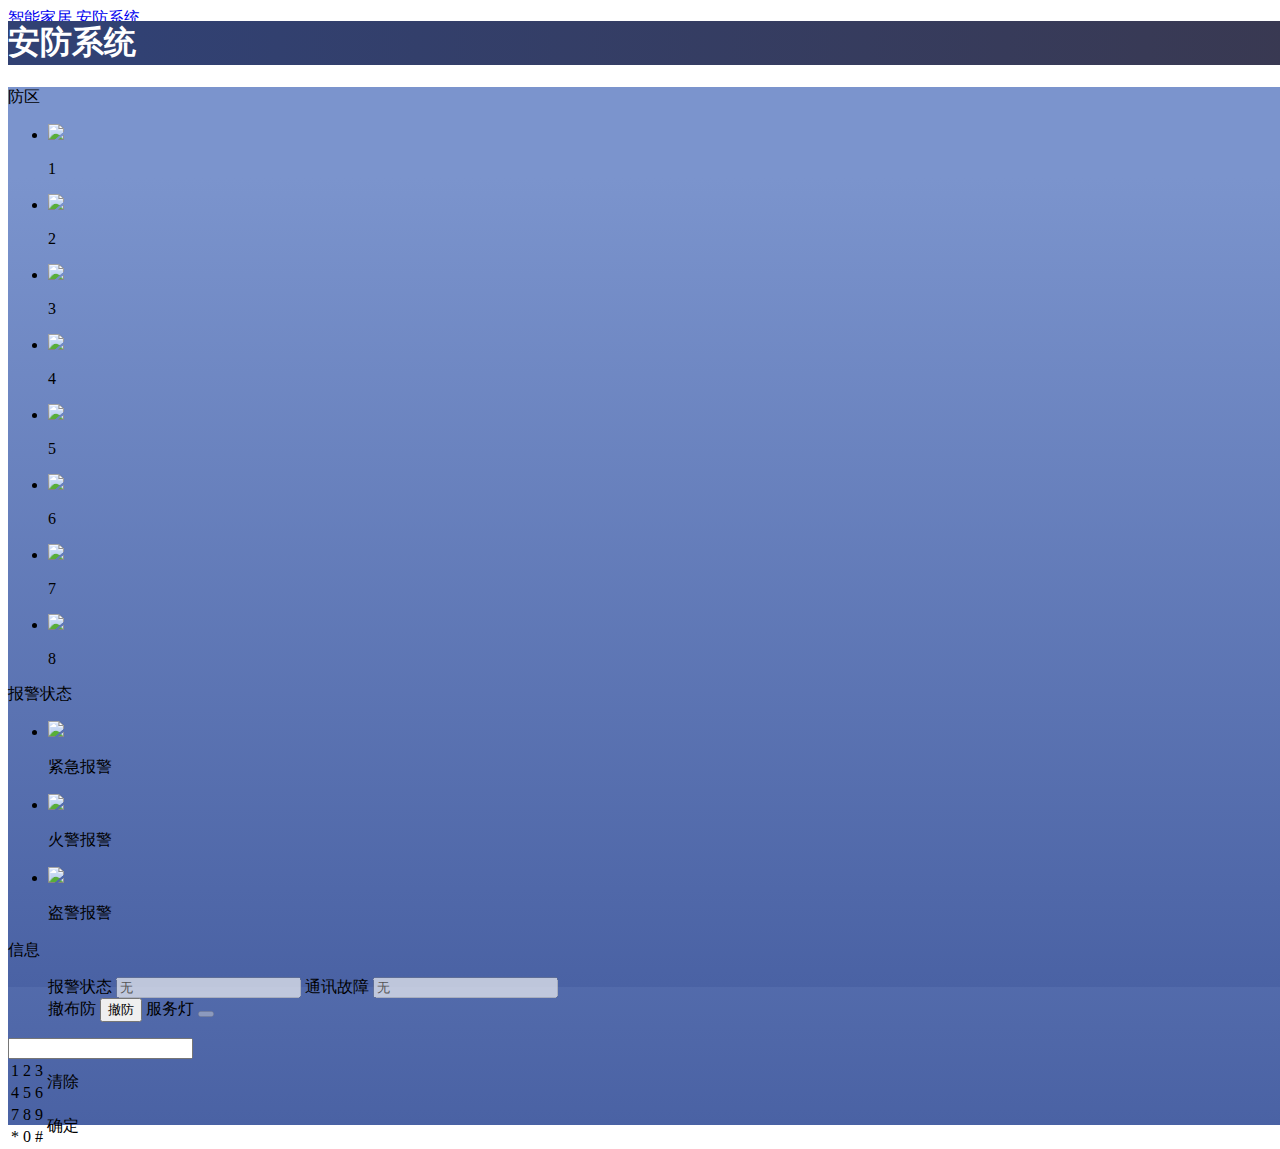
==== index.html @ ba23444b "更新插座 空调初始 home页面滑动" ====
<!DOCTYPE html>
<html>
<head>
    <meta charset="utf-8">
    <meta name="viewport" content="width=device-width,initial-scale=1,minimum-scale=1,maximum-scale=1,user-scalable=no" />
    <title>首页</title>
    <script src="./js/mui.min.js"></script>
	<script src="./js/rem.js"></script>
    <link href="./css/mui.min.css" rel="stylesheet"/>
	<link href="./css/home.css" rel="stylesheet"/>
	<link href="./css/smart.css" rel="stylesheet"/>
	<script src="./js/iconfont.js"></script>
	<script src="./js/jquery-3.4.1.js"></script>
	<script src="./js/Control.js"></script>
	<script src="./js/websocket.js"></script>
	<script src="./js/Receivesmart.js"></script>
	<script src="./js/Send.js"></script>
	<style>
		*{
			touch-action: none; 
		}
		#contain1,#contain2{
			position: absolute;
			width: 100%;
			top:0px;
			bottom: 50px;
		}
	</style>
</head>
<body>
	<div id="contain1" class="mui-control-content mui-active">
	<header class="mui-bar mui-bar-nav">
	    <h1 class="mui-title" style="color: #FFFFFF">智能家居</h1>
	</header>
	<div class="mui-content">
		<ul class="mui-table-view mui-grid-view mui-grid-9" style="background-color:transparent;">
		<li class="mui-table-view-cell mui-media mui-col-xs-4 mui-col-sm-3"  style="border-color:transparent;">
			<a href="./pages/page1.html">
				<span class="mui-icon" >
					<svg class="icon" aria-hidden="true">
						<use xlink:href="#icon-deng"></use>
					</svg>
				</span>
				<div class="mui-media-body">灯</div>
			</a>
		</li>
		<li class="mui-table-view-cell mui-media mui-col-xs-4 mui-col-sm-3">
			<a href="./pages/page2.html">
				<span class="mui-icon" >
					<svg class="icon" aria-hidden="true">
						<use xlink:href="#icon-iconlight02"></use>
					</svg>
				</span>
				<!-- <span class="mui-badge mui-badge-red">5</span> -->
				</span>
				<div class="mui-media-body" >RGB</div>
			</a>
		</li>
		<li class="mui-table-view-cell mui-media mui-col-xs-4 mui-col-sm-3">
			<a href="./pages/page3.html">
				<span class="mui-icon" >
					<svg class="icon" aria-hidden="true">
						<use xlink:href="#icon-plc"></use>
					</svg>
				</span>
				<div class="mui-media-body" >PLC</div>
			</a>
		</li>
		<li class="mui-table-view-cell mui-media mui-col-xs-4 mui-col-sm-3">
			<a href="./pages/page4.html">
				<span class="mui-icon" >
					<svg class="icon" aria-hidden="true">
						<use xlink:href="#icon-kongtiao"></use>
					</svg>
				</span>
				<div class="mui-media-body">空调</div>
			</a>
		</li>
		<li class="mui-table-view-cell mui-media mui-col-xs-4 mui-col-sm-3">
			<a href="./pages/page5.html">
				<span class="mui-icon" >
					<svg class="icon" aria-hidden="true">
						<use xlink:href="#icon-dianshi"></use>
					</svg>
				</span>
				<div class="mui-media-body" >电视</div>
			</a>
		</li>
		<li class="mui-table-view-cell mui-media mui-col-xs-4 mui-col-sm-3">
			<a href="./pages/page6.html">
				<span class="mui-icon" >
					<svg class="icon" aria-hidden="true">
						<use xlink:href="#icon-chuanglian-copy"></use>
					</svg>
				</span>
				<div class="mui-media-body">窗帘</div>
			</a>
		</li>
		<li class="mui-table-view-cell mui-media mui-col-xs-4 mui-col-sm-3">
			<a href="./pages/page7.html">
				<span class="mui-icon" >
					<svg class="icon" aria-hidden="true">
						<use xlink:href="#icon-chuanghu"></use>
					</svg>
				</span>
				<div class="mui-media-body" >窗户</div>
			</a>
		</li>
		<li class="mui-table-view-cell mui-media mui-col-xs-4 mui-col-sm-3">
			<a href="./pages/page8.html">
				<span class="mui-icon" >
					<svg class="icon" aria-hidden="true">
						<use xlink:href="#icon-accessControl"></use>
					</svg>
				</span>
				<div class="mui-media-body" >门禁</div>
			</a>
		</li>
		<li class="mui-table-view-cell mui-media mui-col-xs-4 mui-col-sm-3">
			<a href="./pages/page9.html">
				<span class="mui-icon" >
					<svg class="icon" aria-hidden="true">
						<use xlink:href="#icon-shuibiao"></use>
					</svg>
				</span>
				<div class="mui-media-body" >水表</div>
			</a>
		</li>
		<li class="mui-table-view-cell mui-media mui-col-xs-4 mui-col-sm-3">
			<a href="./pages/page10.html">
				<span class="mui-icon" >
					<svg class="icon" aria-hidden="true">
						<use xlink:href="#icon-dianbiao"></use>
					</svg>
				</span>
				<div class="mui-media-body">电表</div>
			</a>
		</li>
		<li class="mui-table-view-cell mui-media mui-col-xs-4 mui-col-sm-3">
			<a href="./pages/page11.html">
				<span class="mui-icon" >
					<svg class="icon" aria-hidden="true">
						<use xlink:href="#icon-wenshidu"></use>
					</svg>
				</span>
				<div class="mui-media-body">温/湿度</div>
			</a>
		</li>
		<li class="mui-table-view-cell mui-media mui-col-xs-4 mui-col-sm-3">
			<a href="./pages/page12.html">
				<span class="mui-icon" >
					<svg class="icon" aria-hidden="true">
						<use xlink:href="#icon-wifizhinengchazuo"></use>
					</svg>
				</span>
				<div class="mui-media-body">智能插座</div>
			</a>
		</li>
		</ul>
	</div>
		
	</div>
	<div id="contain2" class="mui-control-content">
		<header class="mui-bar mui-bar-nav">
		    <h1 class="mui-title" style="color: #FFFFFF">安防系统</h1>
		</header>
		<div class="mui-content">  
			<div class="container">
				<div class="sa-part1">防区
					<ul class="sa-ul">
						<li>
							<img id="smimg1" src="./img/smart-1.png">
							<p>1</p>
						</li>
						<li>
							<img id="smimg2" src="./img/smart-1.png">
							<p>2</p>
						</li>
						<li>
							<img  id="smimg3"src="./img/smart-1.png">
							<p>3</p>
						</li>
						<li>
							<img id="smimg4" src="./img/smart-1.png">
							<p>4</p>
						</li>
						<li>
							<img id="smimg5" src="./img/smart-1.png">
							<p>5</p>
						</li>
						<li>
							<img id="smimg6" src="./img/smart-1.png">
							<p>6</p>
						</li>
						<li>
							<img  id="smimg7" src="./img/smart-1.png">
							<p>7</p>
						</li>
						<li>
							<img id="smimg8" src="./img/smart-1.png">
							<p>8</p>
						</li>
					</ul>
				</div>
				<div class="sa-part2">报警状态
					<ul>
						<li>
							<img id="smimg9" src="./img/smart-2.png">
							<p>紧急报警</p>
						</li>
						<li>
							<img id="smimg10" src="./img/smart-4.png">
							<p>火警报警</p>
						</li>
						<li>
							<img id="smimg11" src="./img/smart-6.png">
							<p>盗警报警</p>
						</li>
					</ul>
				</div>
				<div class="sa-part3">信息
					<ul>
						<div>
							<label>报警状态</label>
							<input value="无" disabled ="disabled" id="sm-pol">
							<label>通讯故障</label>
							<input value="无" disabled ="disabled" id="sm-fault">
						</div>
						
						<div>
							<label>撤布防</label>
							<button id="sm-detest" onclick="Smdetest()">撤防</button>
							<label>服务灯</label>
							<button disabled ="disabled" class="serve-power"></button>
						</div>
					</ul>
				</div>
				<div id="popover" class="mui-popover">
					<div class="sa-popver">
						<table>
							<input id="smtext" value=""/>
							<tr>
								<td onclick="Smpass(1)">1</td>
								<td onclick="Smpass(2)">2</td>
								<td onclick="Smpass(3)">3</td>
								<td rowspan="2" id="clr" onclick="Smclean()">清除</td>
							</tr>
							<tr>
								<td onclick="Smpass(4)">4</td>
								<td onclick="Smpass(5)">5</td>
								<td onclick="Smpass(6)">6</td>
							</tr>
							<tr>
								<td onclick="Smpass(7)">7</td>
								<td onclick="Smpass(8)">8</td>
								<td onclick="Smpass(9)">9</td>
								<td rowspan="2" id="con" onclick="SmCon()">确定</td>
							</tr>
							<tr>
								<td onclick="Smpass('*')">*</td>
								<td onclick="Smpass(0)">0</td>
								<td onclick="Smpass('#')">#</td>
							</tr>
						</table>
					</div>
				</div>
			</div>
		</div>
	</div>
	
	<nav class="mui-bar mui-bar-tab" id="nav-tabbar" > 
		<a class="mui-tab-item mui-active" id="home" href="#contain1" >
			<span class="mui-icon  mui-icon-home"></span>
			<span class="mui-tab-label"  >智能家居</span>
		</a>
		<a class="mui-tab-item" id="smart" href="#contain2" >
			<span class="mui-icon  mui-icon-gear"></span>
			<span class="mui-tab-label">安防系统</span>
		</a>
   </nav>
   <script type="text/javascript">
		mui.init()
		var state_bug = 14;
   </script>
</body>
</html>
---- css/home.css ----
html{
	width: 100vw!important;
	height:100%!important;
	/* background: linear-gradient(to bottom , #7B94CD 10%, #4A62A4 100%); */
	overflow: hidden!important;
}
.mui-content{
	width: 100%;
	height: 100vh;
	background: linear-gradient(to bottom , #7B94CD 10%, #4A62A4 100%);
}
/* 标题颜色 */
header{
	background: linear-gradient(to right , #314173 10%,#393952 100%);
}
/* 9宫格的背景色及边框去除 */

.mui-table-view{
	width: 100%;
	border: 0!important;
	margin: 10rem auto;
}
/* 9宫格的边框去除 */
ul li{
	border:0!important;
	margin: 0!important;
	/* margin-bottom: 0!important; */
}
/* a标签的背景色及圆角 */
.mui-table-view-cell a{
	background: linear-gradient(to bottom , #FFFFFF 0%,#6A73B4 100%)!important;	border-radius: 0.4rem;
}

/* 9宫格底部字体大小 */
.mui-media-body{
	margin-top: 0px!important;
	height: 0.6rem!important;
	font-size: 0.5rem!important;
	line-height: 0.6rem!important;
	color: #FFFFFF!important;
}
/* 引入图标的尺寸 */
.icon {
	width: 1.2rem;
	height: 1.2rem;
	fill: currentColor;
	overflow: hidden;
}
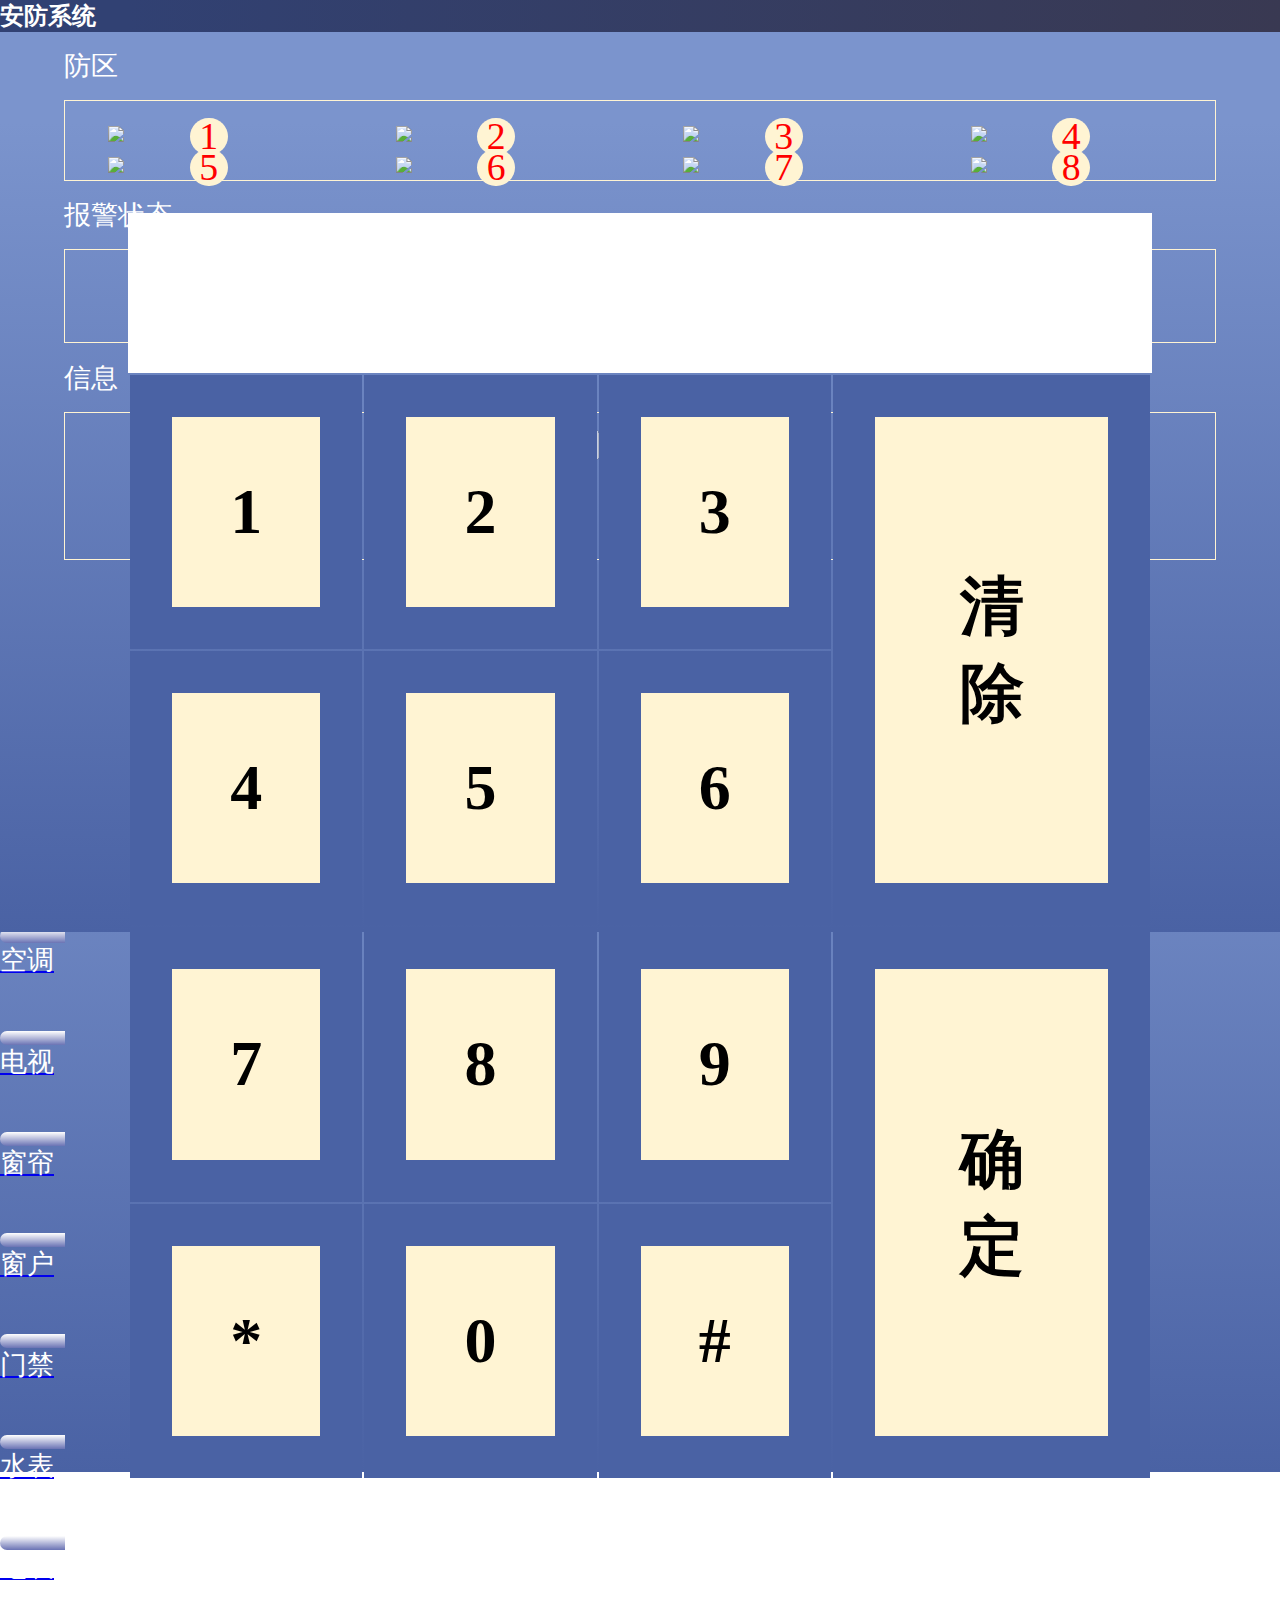
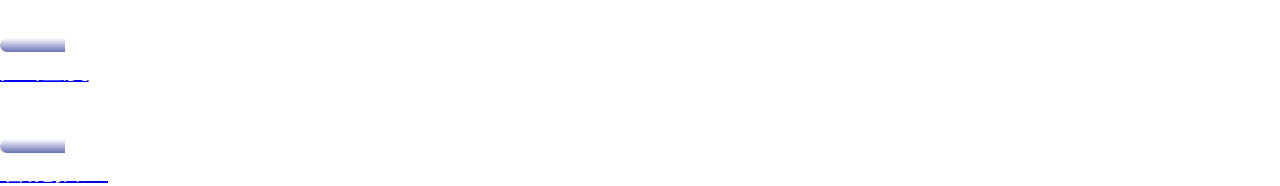
==== commit f7f7e04d: "新增404" ====
--- a/index.html
+++ b/index.html
@@ -265,6 +265,9 @@
 					</div>
 				</div>
 			</div>
+			<div class="err">
+				<img src="./img/404.png">
+			</div>
 		</div>
 	</div>
 	
--- a/css/home.css
+++ b/css/home.css
@@ -1,7 +1,6 @@
 html{
 	width: 100vw!important;
 	height:100%!important;
-	/* background: linear-gradient(to bottom , #7B94CD 10%, #4A62A4 100%); */
 	overflow: hidden!important;
 }
 .mui-content{
@@ -24,7 +23,6 @@
 ul li{
 	border:0!important;
 	margin: 0!important;
-	/* margin-bottom: 0!important; */
 }
 /* a标签的背景色及圆角 */
 .mui-table-view-cell a{
--- a/css/smart.css
+++ b/css/smart.css
@@ -0,0 +1,189 @@
+*{
+	margin: 0;
+	padding: 0;
+}
+@font-face {
+    font-family: LCD-font;
+    src:
+	url('../fonts/LCD.woff2'),  
+    url('../fonts/LCD.ttf'),
+    url('../fonts/LCD.eot'); 
+}
+html{
+	height: 100%!important;
+	width:100%!important;
+}
+header{
+	background: linear-gradient(to right , #314173 10%,#393952 100%);
+}
+.mui-content{
+	width: 100%;
+	background: linear-gradient(to bottom , #7B94CD 10%, #4A62A4 100%);
+}
+.sa-part1,.sa-part2,.sa-part3{
+	width: 90%;
+	padding-top: 0.3rem;
+	margin: 0 auto ;
+	font-size:  0.5rem;
+	color: #FFFFFF;
+}
+
+.sa-part1 ul,.sa-part2 ul,.sa-part3 ul{
+	width: 100%;
+	list-style: none;
+	display: flex;
+	flex-direction: row;
+	flex-wrap: wrap;
+	margin: 0.3rem 0 0 0;
+	padding-top: 0.3rem;
+	justify-content: space-between;
+	background: transparent;
+	border: 1px solid #FFF4D3;
+	box-sizing: border-box;
+}
+/* 防区部分 */
+
+.sa-part1 ul>li{
+	position: relative;
+	width: 25%;
+	text-align: center;
+}
+.sa-part1 ul>li img{
+	display: inline-block;
+	width: 70%;
+	text-align: center;
+}
+.sa-part1 ul li>p{
+	position: absolute;
+	width: 0.7rem;
+	height: 0.7rem;
+	top: 0;
+	left: 0%;
+	right: 0;
+	margin: auto;
+	text-align: center;
+	line-height: 100%;
+	border-radius: 50%;
+	font-size: 0.7rem;
+	color: red;
+	font-weight: normal;
+	background: #FFF4D3;
+}
+/* 报警状态 */
+.sa-part2 ul{
+	padding-bottom: 0.3rem;
+}
+.sa-part2 ul>li{
+	position: relative;
+	width: 30%;
+	text-align: center;
+}
+.sa-part2 ul>li img{
+	width: 55%;
+	text-align: center;
+}
+.sa-part2 ul>li p{
+	color: #fff;
+	margin-bottom: 0;
+	font-size:  0.4rem;
+	font-weight: normal;
+	overflow: hidden;
+}
+
+/* 信息部分 */
+.sa-part3 ul >div{
+	position: relative;
+	width: 90%;
+	margin: 0 auto;
+	margin-bottom: 0.5rem;
+}
+.sa-part3 label{
+	display: inline-block;
+	height: 0.5rem;
+	line-height: 0.5rem;
+	width: 25%;
+	font-size:  0.4rem;
+	text-align: center;
+	font-weight: normal;
+}
+.sa-part3 ul input{
+	width: 20%;
+	color: #000000;
+	text-align: center;
+	font-size:  0.4rem;
+	font-weight: normal;
+}
+.sa-part3 ul button{
+	width: 20%;
+	padding: 0;
+	font-size:  0.4rem;
+	font-weight: normal;
+}
+.sa-part3 .serve-power{
+	padding: 0;
+	margin: 0;
+	width: 0.7rem;
+	height: 0.7rem;
+	border-radius: 50%;
+	background: #0000FF;
+}
+/* 弹窗表格 */
+#popover{
+	position: absolute;
+	top: 0;
+	bottom: 0;
+	left: 0;
+	right: 0;
+	margin: auto;
+	width: 80%;
+	height: 50%;
+}
+#smtext{
+	padding: 0;
+	margin: 0;
+	border: 0;
+}
+#popover table{
+	width: 100%;
+}
+#popover input{
+	padding: 0;
+	margin: 0;
+	width: 100%;
+	height: calc(100vw/8);
+	font-family: LCD-font;
+	text-align: right;
+	font-size: calc(100vw/8);
+}
+#popover td{
+	padding: calc(100vw/22);
+	text-align: center;
+	background: #FFF4D3;
+	border: calc(100vw/30) solid #4A62A4;
+	font-size: calc(100vw/20);
+	font-weight: 600;
+}
+.off{
+	display: block;
+}
+.on{
+	display: none;
+}
+/* 404样式 */
+.err{
+	position: absolute;
+	width: 100%;
+	top: 45px;
+	bottom: 0px;
+	background: #FFFFFF;
+	z-index: 999;
+	display: none;
+	
+}
+.err img{
+	position: absolute;
+	top: 25%;
+	left: 25%;
+	width: 50%;
+	
+}